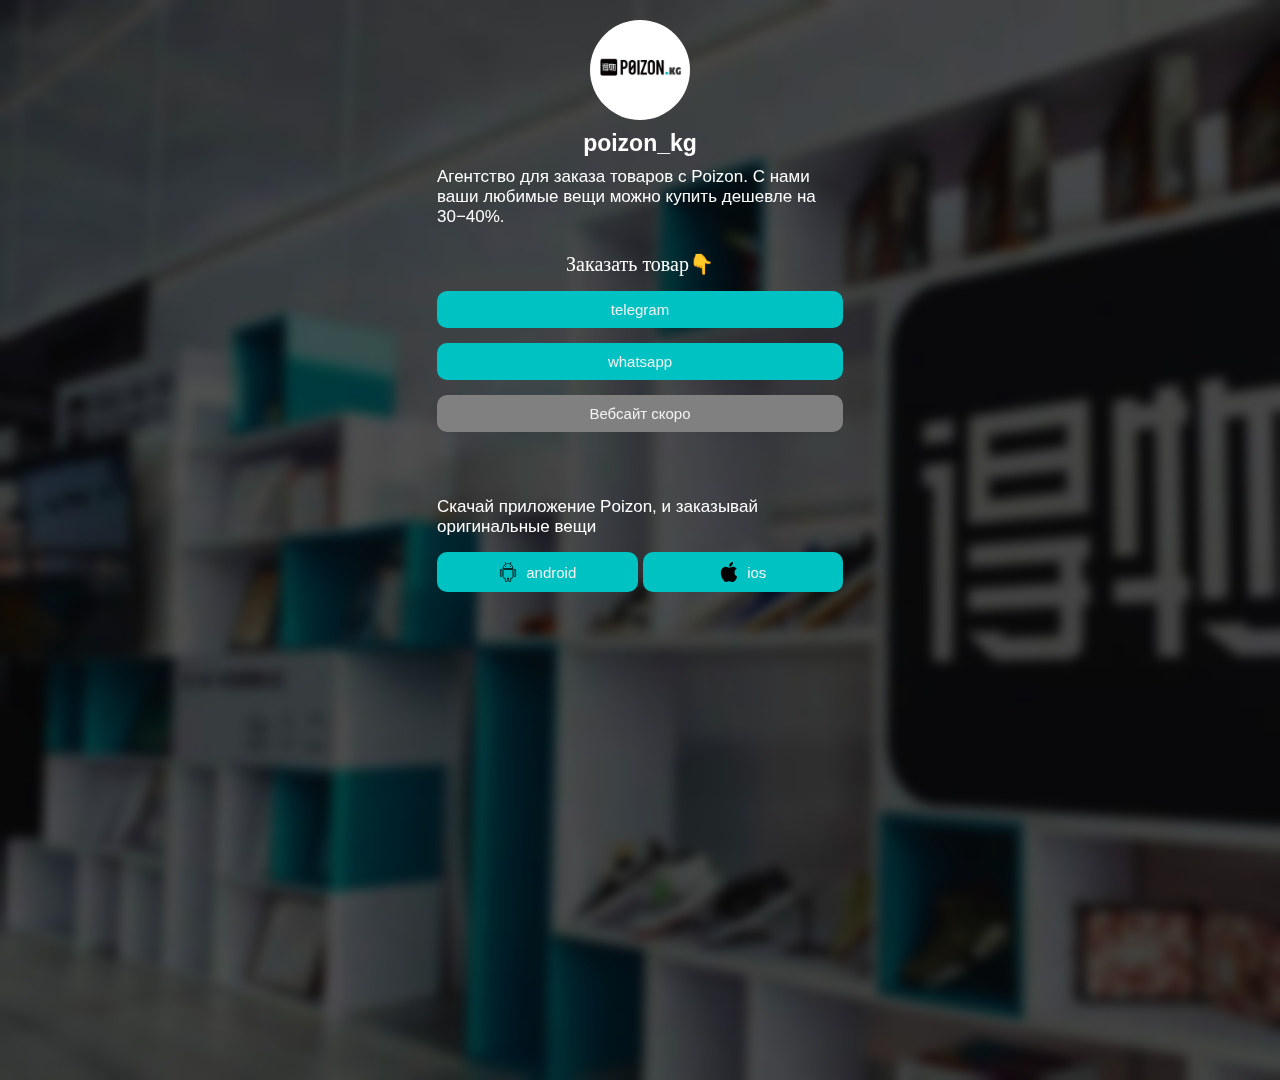
==== index.html @ 07179c4b "chnaged wh number" ====
<!DOCTYPE html>
<html lang="ru">
  <head>
    <meta charset="UTF-8" />
    <meta http-equiv="X-UA-Compatible" content="IE=edge" />
    <meta name="viewport" content="width=device-width, initial-scale=1.0" />
    <link rel="stylesheet" href="./index.css" />
    <title>poizon_kg</title>
  </head>
  <body>
    <div class="container">
      <div class="divColumn">
        <div class="account-info">
          <div class="imgDiv">
            <!-- <img src="./assets/2022-12-02 18.50.31.jpg" alt="img" /> -->
          </div>
          <h3>poizon_kg</h3>
          <p>
            Агентство для заказа товаров с Poizon. С нами ваши любимые вещи
            можно купить дешевле на 30−40%.
          </p>
        </div>
        <div class="a-buttons">
          <h4>Заказать товар👇</h4>
          <a href="https://t.me/coocoo22">
            <button>telegram</button>
          </a>
          <a href="https://wa.me/+996504474868">
            <button>whatsapp</button>
          </a>
          <a href="#" target="_blank">
            <button disabled style="background-color: gray">
              Вебсайт скоро
            </button>
          </a>
        </div>
        <div class="a-buttons secondBlock">
          <p>Cкачай приложение Poizon, и заказывай оригинальные вещи</p>
          <div>
            <a target="_blank" href="https://m.anxinapk.com/rj/12201303.html">
              <button>
                <img src="./assets/android-svgrepo-com.svg" alt="" /> android
              </button>
            </a>
            <a
              target="_blank"
              href="https://apps.apple.com/kg/app/%E5%BE%97%E7%89%A9-%E6%9C%89%E6%AF%92%E7%9A%84%E8%BF%90%E5%8A%A8-%E6%BD%AE%E6%B5%81-%E5%A5%BD%E7%89%A9/id1012871328"
            >
              <button>
                <img src="./assets/apple-logo-svgrepo-com.svg" alt="" /> ios
              </button>
            </a>
          </div>
        </div>
      </div>
    </div>
  </body>
</html>
---- index.css ----
* {
  margin: 0;
  padding: 0;
  box-sizing: border-box;
}
body {
  background-image: url(./assets/IMG_3360.JPEG);
  background-size: cover;
  background-repeat: repeat;
}
.container {
  display: flex;
  align-items: flex-start;
  justify-content: center;
  height: 120vh;
  backdrop-filter: blur(6px);
}
.divColumn {
  margin-top: 20px;
  width: 450px;
  display: flex;
  flex-direction: column;
  gap: 25px;
}
.account-info {
  display: flex;
  flex-direction: column;
  justify-content: center;
  align-items: center;
  gap: 10px;
  padding: 0 22px;
}
.account-info h3 {
  font-family: "Lucida Sans", "Lucida Sans Regular", "Lucida Grande",
    "Lucida Sans Unicode", Geneva, Verdana, sans-serif;
  color: white;
  font-size: 23px;
}
.account-info p {
  font-family: "Lucida Sans", "Lucida Sans Regular", "Lucida Grande",
    "Lucida Sans Unicode", Geneva, Verdana, sans-serif;
  color: white;
  font-size: 17px;
}

.imgDiv {
  width: 100px;
  height: 100px;
  border-radius: 50%;
  overflow: hidden;
  background-image: url(./assets/2022-12-02\ 18.50.31.jpg);
  background-position: center;
  background-size: cover;
}
.a-buttons {
  display: flex;
  flex-direction: column;
  justify-content: center;
  align-items: center;
  /* margin-top: 15px; */
  gap: 15px;
  padding: 0 22px;
}
.a-buttons a {
  text-decoration: none;
  width: 100%;
}
.a-buttons h4 {
  color: white;
  font-size: 20px;
  font-weight: 200;
}
.a-buttons button {
  padding: 10px 0;
  width: 100%;
  border: none;
  border-radius: 10px;
  background-color: #01c2c3;
  color: #f1f1f1;
  font-family: "Lucida Sans", "Lucida Sans Regular", "Lucida Grande",
    "Lucida Sans Unicode", Geneva, Verdana, sans-serif;
  font-weight: 500;
  font-size: 15px;
  cursor: pointer;
}
.a-buttons button:hover,
.a-buttons button:focus {
  background-color: #0c9494;
}
.secondBlock {
  margin-top: 40px;
}
.secondBlock div {
  display: flex;
  flex-direction: row;
  width: 100%;
  gap: 5px;
}
.secondBlock p {
  font-family: "Lucida Sans", "Lucida Sans Regular", "Lucida Grande",
    "Lucida Sans Unicode", Geneva, Verdana, sans-serif;
  color: white;
  font-size: 17px;
}
.secondBlock div button {
  width: 100%;
  display: flex;
  align-items: center;
  justify-content: center;
  gap: 8px;
}
.secondBlock div button img {
  width: 20px;
  height: 20px;
}
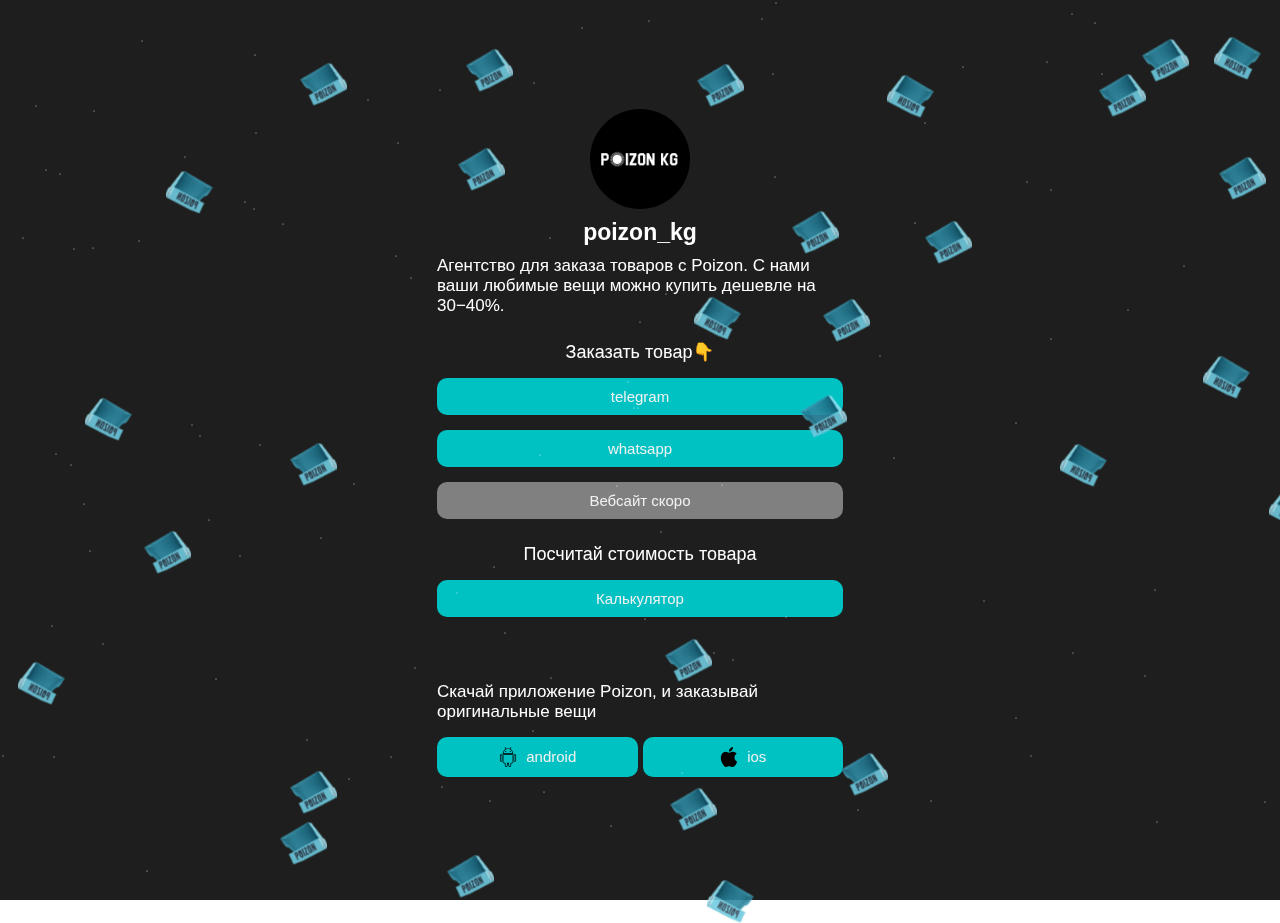
==== commit a44c822f: "calculator and many other fun things" ====
--- a/index.html
+++ b/index.html
@@ -4,55 +4,70 @@
     <meta charset="UTF-8" />
     <meta http-equiv="X-UA-Compatible" content="IE=edge" />
     <meta name="viewport" content="width=device-width, initial-scale=1.0" />
+    <link rel="icon" href="./assets/poizonwhite.jpg" />
     <link rel="stylesheet" href="./index.css" />
+    <link rel="stylesheet" href="./calculator.css" />
     <title>poizon_kg</title>
   </head>
   <body>
-    <div class="container">
-      <div class="divColumn">
-        <div class="account-info">
-          <div class="imgDiv">
-            <!-- <img src="./assets/2022-12-02 18.50.31.jpg" alt="img" /> -->
+    <div class="galaxy-container">
+      <div class="star"></div>
+      <div class="container">
+        <div class="divColumn">
+          <div class="account-info">
+            <div class="imgDiv">
+              <!-- <img src="./assets/2022-12-02 18.50.31.jpg" alt="img" /> -->
+            </div>
+            <h3>poizon_kg</h3>
+            <p>
+              Агентство для заказа товаров с Poizon. С нами ваши любимые вещи
+              можно купить дешевле на 30−40%.
+            </p>
           </div>
-          <h3>poizon_kg</h3>
-          <p>
-            Агентство для заказа товаров с Poizon. С нами ваши любимые вещи
-            можно купить дешевле на 30−40%.
-          </p>
-        </div>
-        <div class="a-buttons">
-          <h4>Заказать товар👇</h4>
-          <a href="https://t.me/coocoo22">
-            <button>telegram</button>
-          </a>
-          <a href="https://wa.me/+996504474868">
-            <button>whatsapp</button>
-          </a>
-          <a href="#" target="_blank">
-            <button disabled style="background-color: gray">
-              Вебсайт скоро
-            </button>
-          </a>
-        </div>
-        <div class="a-buttons secondBlock">
-          <p>Cкачай приложение Poizon, и заказывай оригинальные вещи</p>
-          <div>
-            <a target="_blank" href="https://m.anxinapk.com/rj/12201303.html">
-              <button>
-                <img src="./assets/android-svgrepo-com.svg" alt="" /> android
+          <div class="a-buttons">
+            <h4>Заказать товар👇</h4>
+            <a href="https://t.me/poizontg">
+              <button>telegram</button>
+            </a>
+            <a href="https://wa.me/+996504474868">
+              <button>whatsapp</button>
+            </a>
+
+            <a href="#" target="_blank">
+              <button disabled style="background-color: gray">
+                Вебсайт скоро
               </button>
             </a>
-            <a
-              target="_blank"
-              href="https://apps.apple.com/kg/app/%E5%BE%97%E7%89%A9-%E6%9C%89%E6%AF%92%E7%9A%84%E8%BF%90%E5%8A%A8-%E6%BD%AE%E6%B5%81-%E5%A5%BD%E7%89%A9/id1012871328"
-            >
-              <button>
-                <img src="./assets/apple-logo-svgrepo-com.svg" alt="" /> ios
-              </button>
+          </div>
+          <div class="a-buttons">
+            <h4>Посчитай стоимость товара</h4>
+
+            <a href="./calculator.html" target="_blank">
+              <button>Калькулятор</button>
             </a>
+          </div>
+          <div class="a-buttons secondBlock">
+            <p>Cкачай приложение Poizon, и заказывай оригинальные вещи</p>
+            <div>
+              <a target="_blank" href="https://m.anxinapk.com/rj/12201303.html">
+                <button>
+                  <img src="./assets/android-svgrepo-com.svg" alt="" /> android
+                </button>
+              </a>
+              <a
+                target="_blank"
+                href="https://apps.apple.com/kg/app/%E5%BE%97%E7%89%A9-%E6%9C%89%E6%AF%92%E7%9A%84%E8%BF%90%E5%8A%A8-%E6%BD%AE%E6%B5%81-%E5%A5%BD%E7%89%A9/id1012871328"
+              >
+                <button>
+                  <img src="./assets/apple-logo-svgrepo-com.svg" alt="" /> ios
+                </button>
+              </a>
+            </div>
           </div>
         </div>
       </div>
     </div>
+    <div class="mystery-box" id="mystery-boxes"></div>
+    <script src="./index.js"></script>
   </body>
 </html>
--- a/index.css
+++ b/index.css
@@ -3,16 +3,11 @@
   padding: 0;
   box-sizing: border-box;
 }
-body {
-  background-image: url(./assets/IMG_3360.JPEG);
-  background-size: cover;
-  background-repeat: repeat;
-}
+
 .container {
   display: flex;
   align-items: flex-start;
   justify-content: center;
-  height: 120vh;
   backdrop-filter: blur(6px);
 }
 .divColumn {
@@ -21,6 +16,7 @@
   display: flex;
   flex-direction: column;
   gap: 25px;
+  padding: 10px 0 45px;
 }
 .account-info {
   display: flex;
@@ -48,7 +44,7 @@
   height: 100px;
   border-radius: 50%;
   overflow: hidden;
-  background-image: url(./assets/2022-12-02\ 18.50.31.jpg);
+  background-image: url(./assets/newlogopoizonkg.jpg);
   background-position: center;
   background-size: cover;
 }
@@ -67,8 +63,10 @@
 }
 .a-buttons h4 {
   color: white;
-  font-size: 20px;
+  font-size: 18px;
   font-weight: 200;
+  font-family: "Lucida Sans", "Lucida Sans Regular", "Lucida Grande",
+    "Lucida Sans Unicode", Geneva, Verdana, sans-serif;
 }
 .a-buttons button {
   padding: 10px 0;
@@ -113,3 +111,13 @@
   width: 20px;
   height: 20px;
 }
+@media all and (max-width: 500px) {
+  .divColumn {
+    width: 340px;
+  }
+}
+@media all and (max-width: 310px) {
+  .divColumn {
+    width: 310px;
+  }
+}
--- a/calculator.css
+++ b/calculator.css
@@ -0,0 +1,86 @@
+html,
+body {
+  height: 100%;
+  margin: 0;
+  padding: 0;
+}
+.galaxy-container {
+  /* Other styles for the container element */
+  min-height: 100%;
+  width: 100%;
+  overflow: hidden;
+  background: rgb(31, 30, 30);
+  display: flex;
+  justify-content: center;
+  flex-direction: column;
+  align-items: center;
+}
+.typing-text {
+  font-size: 36px;
+  color: white;
+}
+.typing-path {
+  stroke-width: 2px;
+  stroke: white;
+  fill: none;
+  animation: stroke 3s linear forwards;
+}
+
+@keyframes stroke {
+  0% {
+    stroke-dasharray: 0 100;
+  }
+  100% {
+    stroke-dasharray: 100 100;
+  }
+}
+.star {
+  position: absolute;
+  top: 50%;
+  left: 50%;
+  width: 1px;
+  height: 1px;
+  background: white;
+  border-radius: 50%;
+  transform: translate(-50%, -50%);
+  animation: move-star 10s linear infinite, twinkle 1s linear infinite;
+}
+
+@keyframes move-star {
+  0% {
+    transform: translate(-50%, -50%) translateX(-100%) translateY(-100%)
+      scale(1);
+  }
+  100% {
+    transform: translate(-50%, -50%) translateX(100%) translateY(100%) scale(5);
+  }
+}
+
+@keyframes twinkle {
+  0% {
+    opacity: 1;
+  }
+  50% {
+    opacity: 0;
+  }
+  100% {
+    opacity: 1;
+  }
+}
+.calc-container {
+  background-color: rgba(240, 255, 255, 0.565);
+  padding: 10px;
+  width: 80%;
+  height: 300px;
+  border-radius: 10px;
+  display: flex;
+  justify-content: center;
+  flex-direction: column;
+  gap: 5px;
+  align-items: center;
+}
+@media all and (min-width: 500px) {
+  .calc-container {
+    width: 300px;
+  }
+}
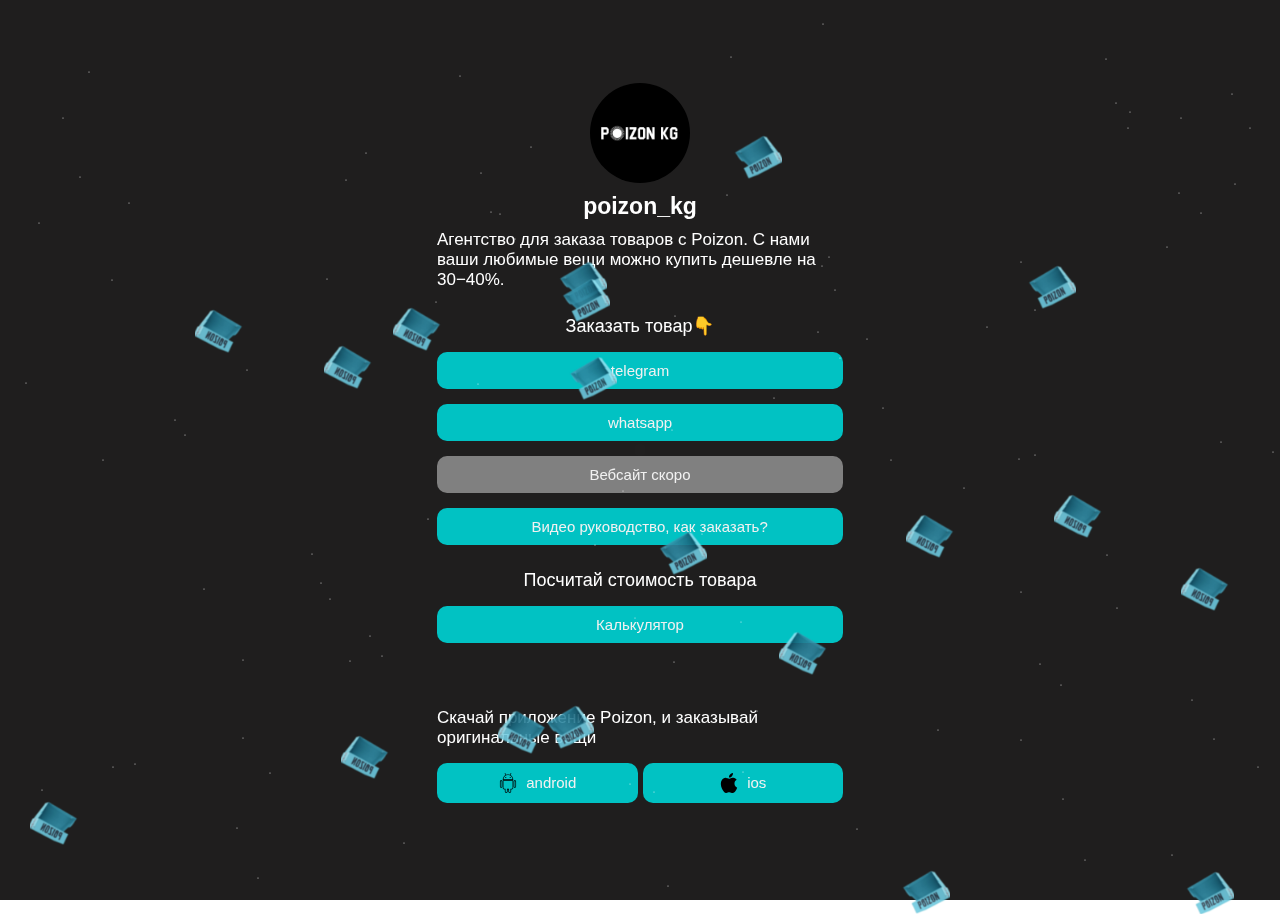
==== commit 00199bb9: "added youtube button" ====
--- a/index.html
+++ b/index.html
@@ -38,6 +38,18 @@
                 Вебсайт скоро
               </button>
             </a>
+            <a
+              href="https://www.youtube.com/watch?v=KsMSVJmA2H0&list=LL&index=1&t=346s"
+              target="_blank"
+            >
+              <button>
+                <img
+                  src="https://upload.wikimedia.org/wikipedia/commons/thumb/0/09/YouTube_full-color_icon_%282017%29.svg/2560px-YouTube_full-color_icon_%282017%29.svg.png"
+                  alt=""
+                />
+                Видео руководство, как заказать?
+              </button>
+            </a>
           </div>
           <div class="a-buttons">
             <h4>Посчитай стоимость товара</h4>
--- a/index.css
+++ b/index.css
@@ -111,6 +111,10 @@
   width: 20px;
   height: 20px;
 }
+.a-buttons a img {
+  width: 15px;
+  height: 12px;
+}
 @media all and (max-width: 500px) {
   .divColumn {
     width: 340px;
--- a/calculator.css
+++ b/calculator.css
@@ -4,6 +4,11 @@
   margin: 0;
   padding: 0;
 }
+* {
+  font-family: "Lucida Sans", "Lucida Sans Regular", "Lucida Grande",
+    "Lucida Sans Unicode", Geneva, Verdana, sans-serif;
+}
+
 .galaxy-container {
   /* Other styles for the container element */
   min-height: 100%;
@@ -14,6 +19,7 @@
   justify-content: center;
   flex-direction: column;
   align-items: center;
+  gap: 10px;
 }
 .typing-text {
   font-size: 36px;
@@ -68,7 +74,7 @@
   }
 }
 .calc-container {
-  background-color: rgba(240, 255, 255, 0.565);
+  background-color: #45d9d9;
   padding: 10px;
   width: 80%;
   height: 300px;
@@ -79,8 +85,24 @@
   gap: 5px;
   align-items: center;
 }
+.rmb-price {
+  color: #136161;
+  font-weight: 700;
+  border-radius: 2px;
+  padding: 5px 0 2px;
+  border: none;
+  outline: none;
+}
+span {
+  font-weight: 700;
+  color: rgb(251, 240, 240);
+}
 @media all and (min-width: 500px) {
   .calc-container {
     width: 300px;
   }
 }
+.logowatermark {
+  width: 100px;
+  height: 40px;
+}
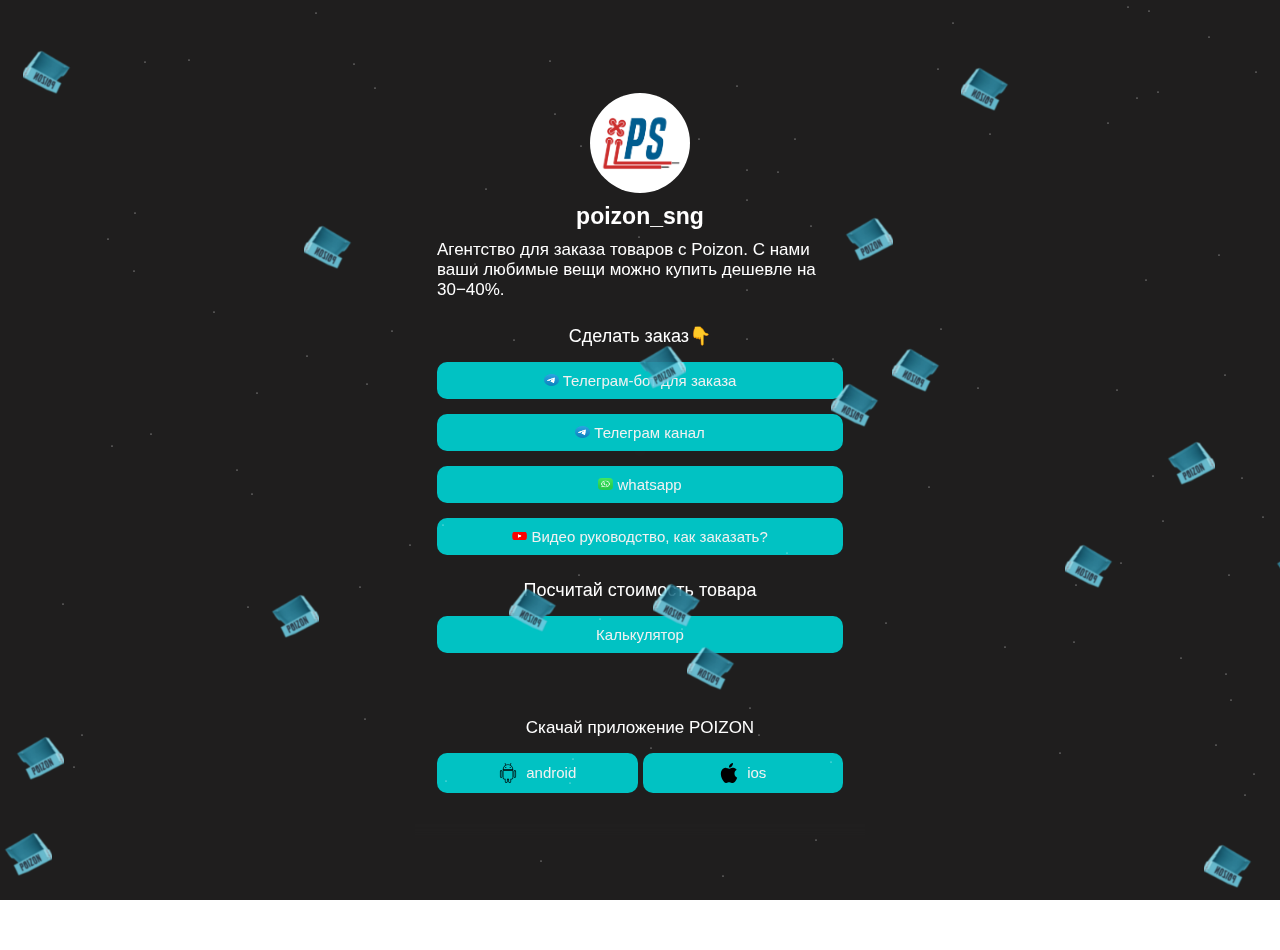
==== commit 71b82438: "big updates - Taplink update, ui update, links update, 3 in 1 calculator" ====
--- a/index.html
+++ b/index.html
@@ -4,7 +4,7 @@
     <meta charset="UTF-8" />
     <meta http-equiv="X-UA-Compatible" content="IE=edge" />
     <meta name="viewport" content="width=device-width, initial-scale=1.0" />
-    <link rel="icon" href="./assets/poizonwhite.jpg" />
+    <link rel="icon" href="./assets/poizonminilogo.jpeg" />
     <link rel="stylesheet" href="./index.css" />
     <link rel="stylesheet" href="./calculator.css" />
     <title>poizon_kg</title>
@@ -18,35 +18,39 @@
             <div class="imgDiv">
               <!-- <img src="./assets/2022-12-02 18.50.31.jpg" alt="img" /> -->
             </div>
-            <h3>poizon_kg</h3>
+            <h3>poizon_sng</h3>
             <p>
               Агентство для заказа товаров с Poizon. С нами ваши любимые вещи
               можно купить дешевле на 30−40%.
             </p>
           </div>
           <div class="a-buttons">
-            <h4>Заказать товар👇</h4>
+            <h4>Сделать заказ👇</h4>
+            <a href="https://app.cleverapp.pro/w/B80">
+              <button>
+                <img src="./assets/Telegram.png" alt="" />
+                Телеграм-бот для заказа
+              </button>
+            </a>
             <a href="https://t.me/poizontg">
-              <button>telegram</button>
+              <button>
+                <img src="./assets/Telegram.png" alt="" />
+                Телеграм канал
+              </button>
             </a>
             <a href="https://wa.me/+996504474868">
-              <button>whatsapp</button>
+              <button>
+                <img src="./assets/WhatsApp.png" />
+                whatsapp
+              </button>
             </a>
 
-            <a href="#" target="_blank">
-              <button disabled style="background-color: gray">
-                Вебсайт скоро
-              </button>
-            </a>
             <a
               href="https://www.youtube.com/watch?v=KsMSVJmA2H0&list=LL&index=1&t=346s"
               target="_blank"
             >
               <button>
-                <img
-                  src="https://upload.wikimedia.org/wikipedia/commons/thumb/0/09/YouTube_full-color_icon_%282017%29.svg/2560px-YouTube_full-color_icon_%282017%29.svg.png"
-                  alt=""
-                />
+                <img src="./assets/YouTube.png" alt="" />
                 Видео руководство, как заказать?
               </button>
             </a>
@@ -59,7 +63,7 @@
             </a>
           </div>
           <div class="a-buttons secondBlock">
-            <p>Cкачай приложение Poizon, и заказывай оригинальные вещи</p>
+            <p>Cкачай приложение POIZON</p>
             <div>
               <a target="_blank" href="https://m.anxinapk.com/rj/12201303.html">
                 <button>
--- a/index.css
+++ b/index.css
@@ -44,7 +44,7 @@
   height: 100px;
   border-radius: 50%;
   overflow: hidden;
-  background-image: url(./assets/newlogopoizonkg.jpg);
+  background-image: url(./assets/poizon_sng.jpeg);
   background-position: center;
   background-size: cover;
 }
--- a/calculator.css
+++ b/calculator.css
@@ -75,7 +75,7 @@
 }
 .calc-container {
   background-color: #45d9d9;
-  padding: 10px;
+  padding: 15px;
   width: 80%;
   height: 300px;
   border-radius: 10px;
@@ -83,7 +83,6 @@
   justify-content: center;
   flex-direction: column;
   gap: 5px;
-  align-items: center;
 }
 .rmb-price {
   color: #136161;
@@ -106,3 +105,14 @@
   width: 100px;
   height: 40px;
 }
+.countryButtons button {
+  background-color: black;
+  color: white;
+  border: none;
+  border-radius: 15px;
+  text-align: center;
+}
+.countryButtons button:hover {
+  transform: scale(1.04);
+  cursor: pointer;
+}
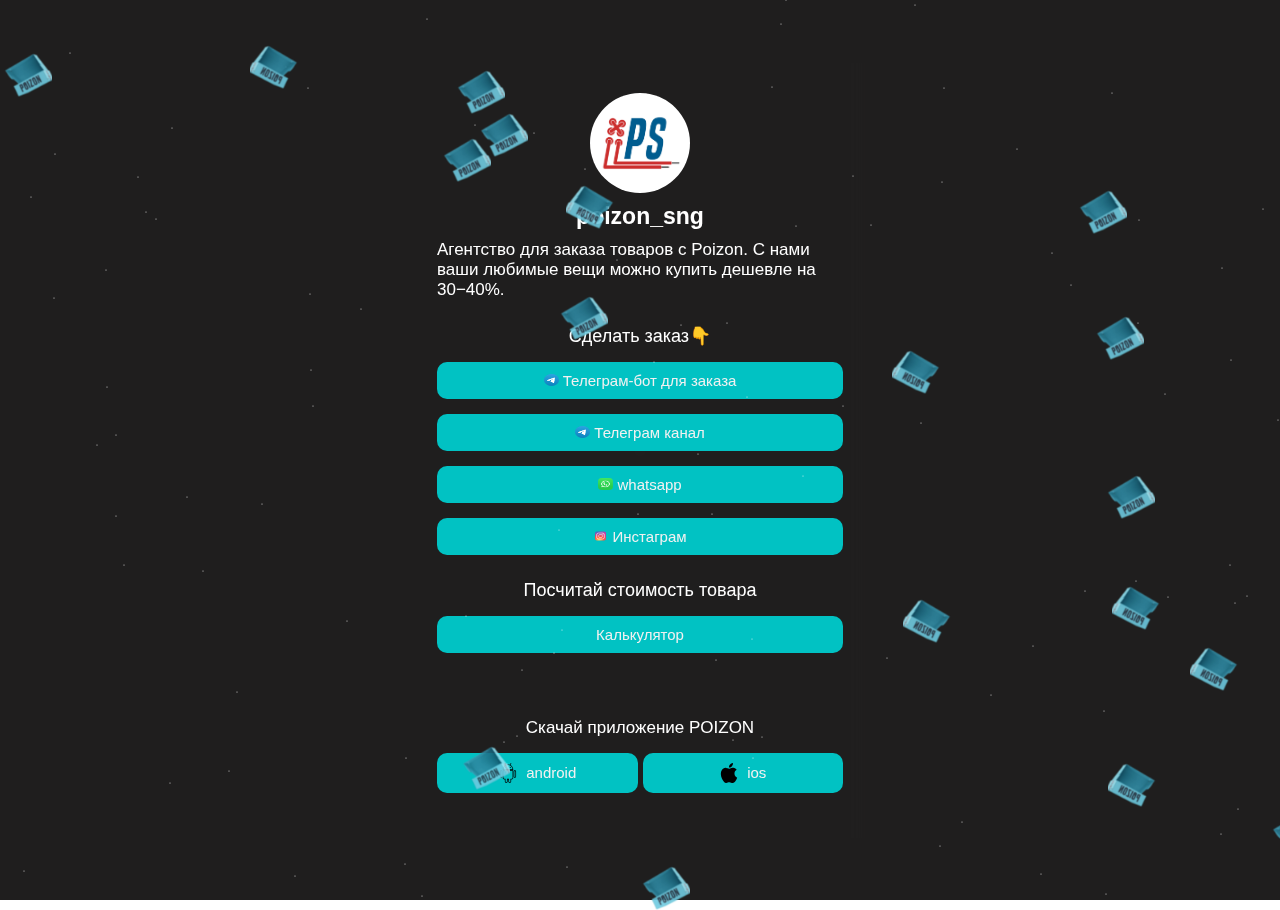
==== commit b2a65bd9: "changed currency and links" ====
--- a/index.html
+++ b/index.html
@@ -44,8 +44,13 @@
                 whatsapp
               </button>
             </a>
-
-            <a
+            <a href="https://instagram.com/poizonsng?igshid=MmIzYWVlNDQ5Yg==">
+              <button>
+                <img src="./assets/icons8-instagram-48.png" alt="" />
+                Инстаграм
+              </button>
+            </a>
+            <!-- <a
               href="https://www.youtube.com/watch?v=KsMSVJmA2H0&list=LL&index=1&t=346s"
               target="_blank"
             >
@@ -53,7 +58,7 @@
                 <img src="./assets/YouTube.png" alt="" />
                 Видео руководство, как заказать?
               </button>
-            </a>
+            </a> -->
           </div>
           <div class="a-buttons">
             <h4>Посчитай стоимость товара</h4>
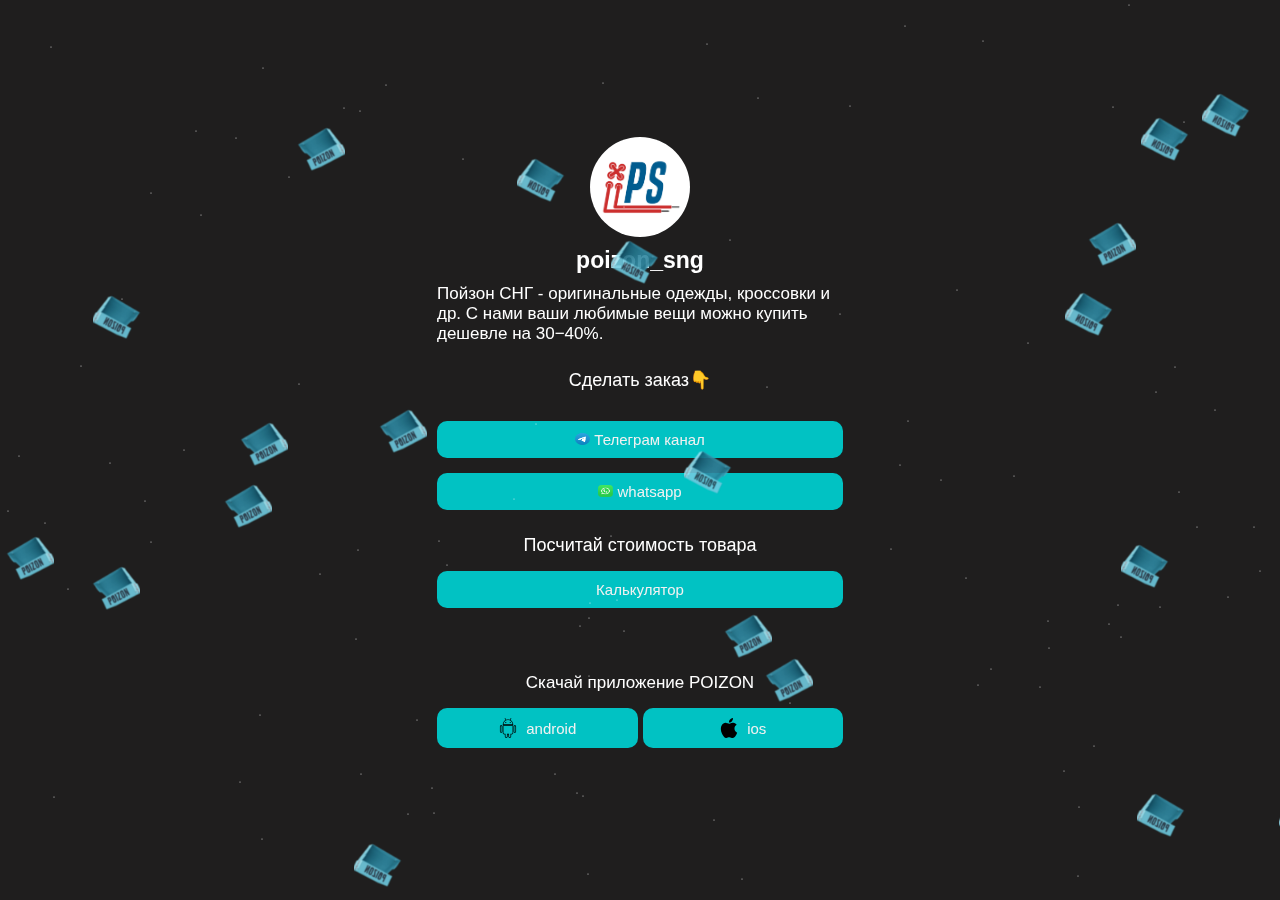
==== commit 79eb16d4: "minus some links, like insta, tg bot" ====
--- a/index.html
+++ b/index.html
@@ -20,17 +20,17 @@
             </div>
             <h3>poizon_sng</h3>
             <p>
-              Агентство для заказа товаров с Poizon. С нами ваши любимые вещи
-              можно купить дешевле на 30−40%.
+              Пойзон СНГ - оригинальные одежды, кроссовки и др. С нами ваши
+              любимые вещи можно купить дешевле на 30−40%.
             </p>
           </div>
           <div class="a-buttons">
             <h4>Сделать заказ👇</h4>
             <a href="https://app.cleverapp.pro/w/B80">
-              <button>
+              <!-- <button>
                 <img src="./assets/Telegram.png" alt="" />
                 Телеграм-бот для заказа
-              </button>
+              </button> -->
             </a>
             <a href="https://t.me/poizontg">
               <button>
@@ -44,12 +44,12 @@
                 whatsapp
               </button>
             </a>
-            <a href="https://instagram.com/poizonsng?igshid=MmIzYWVlNDQ5Yg==">
+            <!-- <a href="https://instagram.com/poizonsng?igshid=MmIzYWVlNDQ5Yg==">
               <button>
                 <img src="./assets/icons8-instagram-48.png" alt="" />
                 Инстаграм
               </button>
-            </a>
+            </a> -->
             <!-- <a
               href="https://www.youtube.com/watch?v=KsMSVJmA2H0&list=LL&index=1&t=346s"
               target="_blank"
